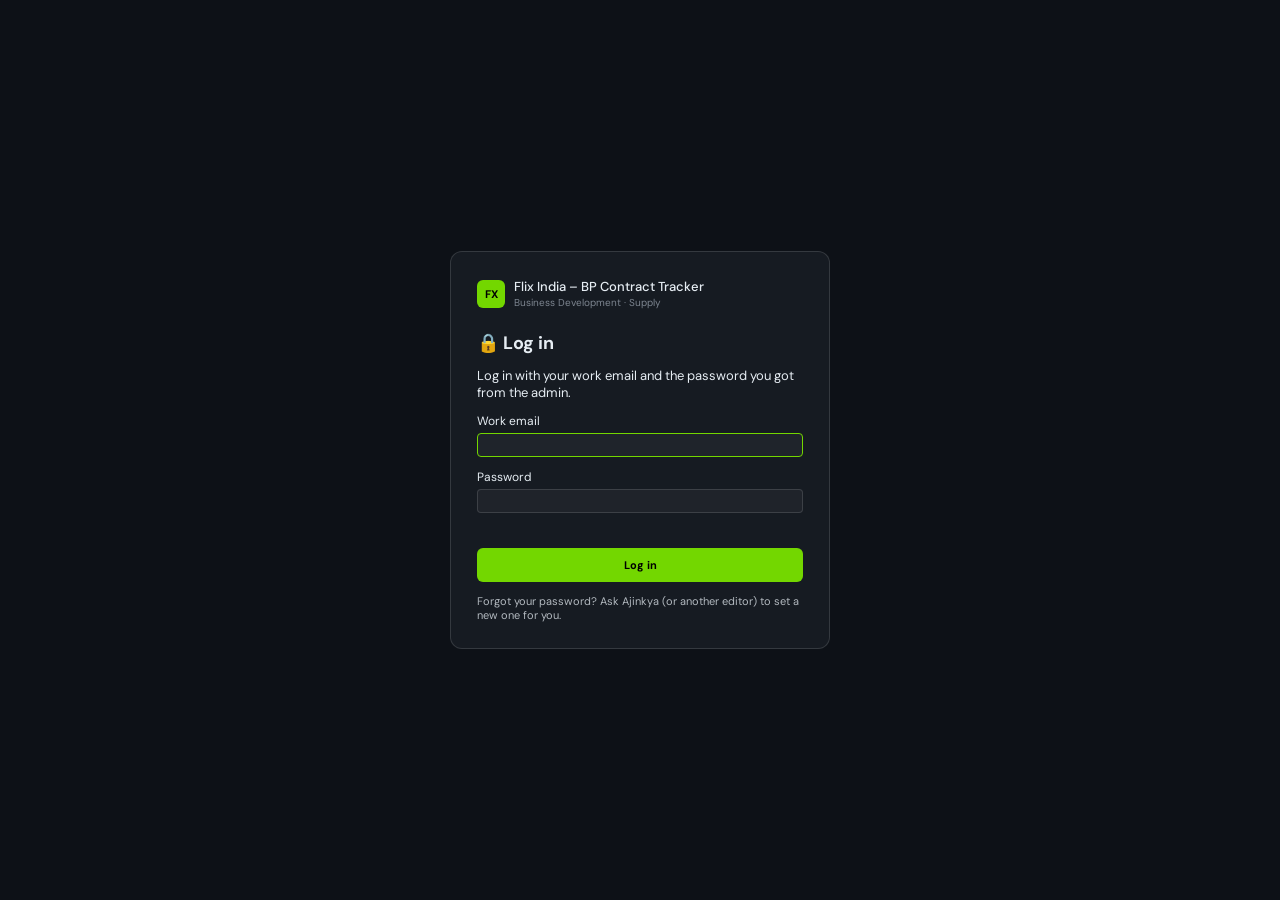
==== bp-tracker-for-github/index.html @ a07c4183 "Add files via upload" ====
<!doctype html>
<html lang="en">
<head>
<meta charset="utf-8">
<meta name="viewport" content="width=device-width, initial-scale=1">
<title>Flix India – BP Contract Tracker</title>
<link rel="preconnect" href="https://fonts.googleapis.com">
<link href="https://fonts.googleapis.com/css2?family=DM+Sans:wght@300;400;500;600;700&family=DM+Mono:wght@300;400;500&display=swap" rel="stylesheet">
<link rel="stylesheet" href="styles.css?v=20261101f">
</head>
<body>

<header class="tb">
  <div class="logo">
    <div class="lm">FX</div>
    <div><div class="lt">Flix India – BP Contract Tracker</div><div class="ls">Business Development · Supply</div></div>
  </div>
  <div class="tbr">
    <div class="seg" role="group" aria-label="Region filter">
      <button data-scope="">N/W + South</button><button data-scope="N/W">N/W</button><button data-scope="South">South</button>
    </div>
    <span class="ls" id="last-upd"></span>
    <span class="bdg bdg-g" id="live-badge"><span class="dot"></span>Live</span>
    <span class="bdg bdg-b" id="who"></span>
    <button type="button" class="add-btn" id="btn-signin-hdr" hidden>🔑 Editor sign-in</button>
  </div>
</header>
<div id="preview-banner" class="banner" hidden>Preview: this is your sheet's data, but changes aren't saved and reset when you refresh. Once the tracker is live, every change is saved and shared with the team.</div>

<nav class="tab-nav" role="tablist">
  <button class="tn active" data-tab="dash" role="tab">📊 Dashboard</button>
  <button class="tn" data-tab="edit" role="tab">📝 Contracts</button>
  <button class="tn" data-tab="lines" role="tab">🚌 Lines &amp; MinG <span class="cnt" id="ming-count" hidden>0</span></button>
  <button class="tn" data-tab="attn" role="tab">⚠️ Needs attention <span class="cnt" id="attn-count">0</span></button>
</nav>

<!-- DASHBOARD (leadership view) -->
<div id="tab-dash" class="tab-pane active">
<main class="mn">
  <div class="kr" id="kpis"></div>

  <div class="card">
    <div class="ct"><span id="reg-title">North/West vs South</span><span style="display:flex;gap:8px;align-items:center"><small>Click a number to see those BPs</small><button class="gh-btn" id="btn-export-region">⬇ Excel</button></span></div>
    <div class="tw"><table class="dt" id="reg-tbl"></table></div>
    <p class="sn" id="reg-note" hidden></p>
  </div>

  <div class="card">
    <div class="ct"><span>⚠️ Weekly discrepancies <small id="disc-period"></small></span><span style="display:flex;gap:8px;align-items:center"><small>Contract MinG vs what Finance paid in the Revenue Share Report</small><button class="gh-btn" id="btn-disc-all">See all lines</button></span></div>
    <div class="tw"><table class="dt" id="disc-tbl"></table></div>
  </div>
</main>
</div>

<!-- CONTRACTS (fast editing) -->
<div id="tab-edit" class="tab-pane">
<main class="mn">
  <div class="card">
    <div class="fbar">
      <div class="fs" id="stage-filters"></div>
      <div class="fs">
        <input class="srch" id="q" type="search" placeholder="Search BP, line code or comment…" aria-label="Search">
        <button type="button" class="gh-btn" id="btn-clear-cf" hidden>✕ Clear column filters</button>
        <select class="sel" id="f-region" aria-label="Region"><option value="">All regions</option></select>
        <button class="gh-btn" data-export>⬇ Excel</button>
        <button type="button" class="gh-btn cols-btn" id="btn-cols" aria-haspopup="true">▦ Columns</button>
        <button class="add-btn" id="btn-new" data-edit>＋ Add contract</button>
      </div>
    </div>
    <div class="tw" style="max-height: calc(100vh - 230px)">
      <table class="dt" id="edit-tbl">
        <thead><tr>
          <th data-sort="bpName">BP name</th>
          <th>Region</th>
          <th data-sort="stage">Contract stage</th>
          <th class="c">Contract<br>docs</th>
          <th class="c">RCM<br>clause</th>
          <th class="c">Docs<br>received</th>
          <th class="c">Account<br>on SF</th>
          <th>Bank details</th>
          <th class="c">Onboarding<br>form</th>
          <th>Docs pending</th>
          <th>Line codes</th>
          <th class="num" data-sort="rtAmt">RT amount<br>(all lines)</th>
          <th class="num" data-sort="annualMileage">Annual mileage (km)<br><small>Vehicles Annex</small></th>
          <th class="num" data-sort="weekKm">Weekly KMs<br><small>Revenue report</small></th>
          <th>Comments</th>
        </tr></thead>
        <tbody id="rows"></tbody>
      </table>
    </div>
    <div class="sn"><span>Changes save as soon as you pick a value. Click a BP name to edit its lines, see the history or log a rejection.</span><span id="row-count"></span></div>
  </div>
</main>
</div>

<!-- LINES & MinG -->
<div id="tab-lines" class="tab-pane">
<main class="mn">
  <div class="card">
    <div class="ct"><span>Lines &amp; MinG</span><span class="fs">
      <input class="srch" id="lq" type="search" placeholder="Search BP or line code…" aria-label="Search lines">
      <button class="fb red" id="l-bad">⚠ Only discrepancies</button>
      <button class="gh-btn" id="btn-export-lines">⬇ Excel</button></span></div>
    <p class="log-summary" id="ming-summary"></p>
    <div class="tw" style="max-height: calc(100vh - 250px)"><table class="dt lines-view">
      <thead><tr><th>BP</th><th class="num">Annual mileage (km)</th><th>Line code</th><th>Route</th><th>Effective from</th><th class="num">RT kms</th><th class="num">MinG (₹/km)</th><th class="num">RT amount (₹)</th><th class="num">Revenue report MinG</th><th class="c">Check</th></tr></thead>
      <tbody id="lines-rows"></tbody></table></div>
    <p class="sn"><span>Line codes, RT kms, MinG and RT amount come from the signed Lines Annex; annual mileage from the Vehicles Annex. “Revenue report MinG” is the rate paid in Finance's weekly Revenue Share Report.</span></p>
  </div>
</main>
</div>

<!-- NEEDS ATTENTION -->
<div id="tab-attn" class="tab-pane">
<main class="mn">
  <div class="g21">
    <div class="card">
      <div class="ct"><span>Needs attention</span><small>Most urgent first. Click to open the BP</small></div>
      <ul class="att" id="attention"></ul>
    </div>
    <div class="card">
      <div class="ct"><span>Rejected, waiting on a revised contract</span></div>
      <div id="rej-waiting"></div>
    </div>
  </div>
</main>
</div>

<div class="fn">Flix India Business Development · BP Contract Tracker · Internal use only</div>

<!-- BP DETAIL DRAWER -->
<div id="drawer" class="drawer" hidden>
  <div class="scrim" data-close></div>
  <article class="drawer-body" role="dialog" aria-modal="true" aria-labelledby="d-title" id="d-body"></article>
</div>

<!-- ADD CONTRACT -->
<dialog id="dlg-new" class="dlg">
  <form id="form-new">
    <h2>Add contract</h2>
    <p class="hint">Type the details from Salesforce, or attach the contract PDF below to fill them in. For each line, fill in any two of RT kms, MinG and RT amount and the third is worked out (RT amount = MinG × RT kms).</p>
    <div id="pdf-banner" hidden></div>
    <div class="fgrid">
      <label><span class="lbl">BP name<span class="tag" data-tag="bpName" hidden>from PDF</span></span><input class="ipt" name="bpName" autocomplete="off" placeholder="e.g. Sharma Travels"></label>
      <label><span class="lbl">Region<span class="tag" data-tag="region" hidden>from PDF</span></span><select class="sel" name="region"></select></label>
      <label>Owner<input class="ipt" name="owner" placeholder="Who is handling this BP"></label>
      <label><span class="lbl">Contract stage<span class="tag" data-tag="stage" hidden>from PDF</span></span><select class="sel" name="stage"></select><span class="was" data-was="stage" hidden></span></label>
      <label><span class="lbl">Annual mileage (km) – Vehicles Annex<span class="tag" data-tag="annualMileage" hidden>from PDF</span></span><input class="ipt" name="annualMileage" inputmode="numeric" placeholder="e.g. 311563"><span class="was" data-was="annualMileage" hidden></span></label>
    </div>
    <div id="bp-similar" class="similar" hidden></div>
    <label class="chk"><input type="checkbox" id="new-existing" name="existingBp"> <b>Existing BP?</b> <span>Tick if this BP already works with Flix and is moving to a new route: only the Lines Annex and Vehicles Annex need signing. Leave empty for a new BP (all 6 documents).</span></label>
    <details class="paste">
      <summary>Paste several lines at once</summary>
      <p class="hint">One line per row: line code, RT kms, MinG, RT amount. Leave one empty and it's worked out. Copying cells straight from Excel or Salesforce works.</p>
      <textarea class="ipt" id="paste-lines" placeholder="IN0121C	1297	55.13&#10;IN0423A	1640.7		83000"></textarea>
      <button type="button" class="gh-btn" id="btn-paste">Add these lines</button>
    </details>
    <div id="new-lines"></div>
    <div><button type="button" class="add-btn" id="btn-add-line">＋ Add line</button></div>
    <div class="attach" id="pdf-attach">
      <input type="file" id="pdf-file" accept="application/pdf,.pdf" multiple hidden>
      <span class="pdfic" id="pdf-ic">PDF</span>
      <div class="t" id="pdf-attach-text"><b>Attach contract PDF (optional)</b>Attach the Lines Annex / Vehicles Annex or the DocuSign PDF and the form fills in by itself. Leave it empty to enter everything by hand. The PDF is read on your computer and not uploaded anywhere.</div>
      <button type="button" class="gh-btn" id="pdf-remove" hidden>Remove</button>
      <button type="button" class="gh-btn" id="pdf-pick">Choose PDF</button>
    </div>
    <div class="card docs-card" id="new-docs"></div>
    <label>Comments<textarea class="ipt" name="comments" rows="2"></textarea></label>
    <p class="err" id="new-error" role="alert"></p>
    <div class="dlg-foot">
      <button type="button" class="gh-btn" data-cancel>Cancel</button>
      <button type="submit" class="svb" id="btn-new-submit">Add contract</button>
    </div>
  </form>
</dialog>


<!-- EDITOR SIGN-IN (GitHub) -->
<dialog id="dlg-signin" class="dlg dlg-s">
  <form id="form-signin">
    <h2>🔑 Editor sign-in</h2>
    <p class="hint">Editors can add and change BPs for the whole team. You need a GitHub account that <b id="signin-owner"></b> has added to the project <b id="signin-repo"></b>, and a GitHub token. You only do this once on each computer.</p>
    <label>Your name (shown in the history)<input class="ipt" name="edName" placeholder="e.g. Syed – South" autocomplete="name"></label>
    <label>GitHub token<input class="ipt" name="edToken" type="password" placeholder="ghp_…" autocomplete="off" required></label>
    <details class="paste">
      <summary>How do I get a token?</summary>
      <ol class="steps">
        <li>Sign in to github.com. Accept the invite to the project if you haven't yet (check your email).</li>
        <li>Click your photo (top right) → <b>Settings</b> → <b>Developer settings</b> (bottom of the left menu) → <b>Personal access tokens</b> → <b>Tokens (classic)</b>.</li>
        <li>Click <b>Generate new token</b> → <b>Generate new token (classic)</b>.</li>
        <li>Note: “BP tracker”. Expiration: 90 days. Tick only <b>public_repo</b>.</li>
        <li>Click <b>Generate token</b>, copy it (starts with ghp_) and paste it above.</li>
      </ol>
      <p class="hint">The token stays on this computer only. When it expires, make a new one and sign in again.</p>
    </details>
    <p class="err" id="signin-error" role="alert"></p>
    <div class="dlg-foot">
      <button type="button" class="gh-btn" data-cancel>Cancel</button>
      <button type="submit" class="svb">Sign in</button>
    </div>
  </form>
</dialog>

<!-- LOGIN SCREEN (shown when the data is protected) -->
<div id="gate" class="gate" hidden>
  <form id="form-gate" class="gate-box" autocomplete="on">
    <div class="logo"><div class="lm">FX</div><div><div class="lt">Flix India – BP Contract Tracker</div><div class="ls">Business Development · Supply</div></div></div>
    <h2>🔒 Log in</h2>
    <p class="hint">Use the login ID and password you got from the BD team.</p>
    <label>Login ID<input class="ipt" name="loginId" autocomplete="username" required></label>
    <label>Password<input class="ipt" name="password" type="password" autocomplete="current-password" required></label>
    <p class="err" id="gate-error" role="alert"></p>
    <button type="submit" class="svb">Log in</button>
    <p class="hint small">Forgot your password? Ask Ajinkya (or another editor) to set a new one for you.</p>
  </form>
</div>

<!-- TURN ON LOGIN PROTECTION (editors) -->
<dialog id="dlg-protect" class="dlg dlg-s">
  <form id="form-protect">
    <div id="protect-step1">
      <h2>🔒 Turn on login protection</h2>
      <p class="hint">After this, the tracker's data is stored locked. Anyone opening the link must log in with a login ID and password. Create the first login now (yours). You can add one for each team member afterwards under <b>Manage logins</b>.</p>
      <label>Login ID<input class="ipt" name="loginId" placeholder="e.g. ajinkya" autocomplete="off" required></label>
      <label>Password (at least 8 characters)<input class="ipt" name="password" type="password" autocomplete="new-password" required></label>
      <label>Password again<input class="ipt" name="password2" type="password" autocomplete="new-password" required></label>
      <p class="err" id="protect-error" role="alert"></p>
      <div class="dlg-foot">
        <button type="button" class="gh-btn" data-cancel>Cancel</button>
        <button type="submit" class="svb">Turn on login protection</button>
      </div>
    </div>
    <div id="protect-step2" hidden>
      <h2>✅ Login protection is on</h2>
      <p class="hint">The data is now locked. Next, download the locked data file. You will need it to move the tracker to a fresh GitHub project, so the older unlocked copies disappear too (see the steps Claude gave you).</p>
      <div class="dlg-foot">
        <button type="button" class="svb" id="btn-backup">⬇ Download data.json</button>
        <button type="button" class="gh-btn" data-cancel>Close</button>
      </div>
    </div>
  </form>
</dialog>

<!-- MANAGE LOGINS (editors) -->
<dialog id="dlg-logins" class="dlg dlg-s">
  <form id="form-logins">
    <h2>👥 Manage logins</h2>
    <p class="hint">Everyone who should see the tracker needs a login. To change someone's password, type their login ID with the new password.</p>
    <ul class="logins" id="logins-list"></ul>
    <div class="fgrid">
      <label>Login ID<input class="ipt" name="loginId" placeholder="e.g. syed.south" autocomplete="off" required></label>
      <label>Password (at least 8 characters)<input class="ipt" name="password" type="text" autocomplete="off" required></label>
    </div>
    <p class="err" id="logins-error" role="alert"></p>
    <div class="dlg-foot">
      <button type="button" class="gh-btn" data-cancel>Close</button>
      <button type="submit" class="svb">Add / set password</button>
    </div>
  </form>
</dialog>

<!-- TEAM (Supabase, admin only) -->
<dialog id="dlg-team" class="dlg dlg-s">
  <div>
    <h2>👥 Team</h2>
    <p class="hint">Everyone who can log in. <b>View only</b> sees everything, <b>Editor</b> can add and change BPs, <b>Admin</b> also manages this list. To add someone: Supabase → Authentication → Users → Add user (their work email + a password), then pick their role here.</p>
    <ul class="logins team" id="team-list"></ul>
    <p class="err" id="team-error" role="alert"></p>
    <div class="dlg-foot"><button type="button" class="gh-btn" data-cancel>Close</button></div>
  </div>
</dialog>

<!-- CHANGE PASSWORD (Supabase) -->
<dialog id="dlg-chpw" class="dlg dlg-s">
  <form id="form-chpw">
    <h2>Change password</h2>
    <label>New password (at least 8 characters)<input class="ipt" name="pw1" type="password" autocomplete="new-password" required></label>
    <label>New password again<input class="ipt" name="pw2" type="password" autocomplete="new-password" required></label>
    <p class="err" id="chpw-error" role="alert"></p>
    <div class="dlg-foot"><button type="button" class="gh-btn" data-cancel>Cancel</button><button type="submit" class="svb">Change password</button></div>
  </form>
</dialog>

<!-- REJECT -->
<dialog id="dlg-reject" class="dlg dlg-s">
  <form id="form-reject">
    <h2>Mark as rejected</h2>
    <p class="hint" id="reject-sub"></p>
    <label>Reason<select class="sel" name="category" required></select></label>
    <label>What needs to change?<textarea class="ipt" name="reason" rows="3" placeholder="For example: BP wants MinG above 56 on IN0121C"></textarea></label>
    <p class="err" id="reject-error" role="alert"></p>
    <div class="dlg-foot">
      <button type="button" class="gh-btn" data-cancel>Cancel</button>
      <button type="submit" class="rd-btn">Mark as rejected</button>
    </div>
  </form>
</dialog>

<!-- COLUMN PICKER (Contracts table) -->
<div id="cols-pop" class="cols-pop" hidden role="dialog" aria-label="Choose columns">
  <div class="seg2" id="cols-presets"></div>
  <div id="cols-list"></div>
  <div class="cols-foot"><button type="button" class="link-btn" id="cols-reset">Reset</button><span>Saved on this computer</span></div>
</div>

<div id="toast" class="toast" role="status" aria-live="polite"></div>

<script src="config.js?v=20261101f"></script>
<script src="vendor/pdf.min.js"></script>
<script src="core.js?v=20261101f"></script>
<script src="pdfparse.js?v=20261101f"></script>
<script src="secure.js?v=20261101f"></script>
<script src="ghstore.js?v=20261101f"></script>
<script src="sbstore.js?v=20261101f"></script>
<script src="app.js?v=20261101f"></script>
</body>
</html>
---- bp-tracker-for-github/styles.css ----
/* Look and feel matches the Flix India KM Dashboard (dark theme, Flix green, DM Sans / DM Mono). */
:root {
  --g: #73d700; --gd: rgba(115, 215, 0, .12); --gb: rgba(115, 215, 0, .25);
  --nv: #0d1117; --cd: #161b22; --hd: #111827;
  --br: rgba(255, 255, 255, .07); --br2: rgba(255, 255, 255, .13);
  --tx: #e6edf3; --mt: #7d8590; --mt2: #4a5260;
  --bl: #388bfd; --bld: rgba(56, 139, 253, .15);
  --am: #f0b429; --amd: rgba(240, 180, 41, .13);
  --rd: #f85149; --rdd: rgba(248, 81, 73, .13);
  --pu: #a371f7; --pud: rgba(163, 113, 247, .14);
  --r: 10px; --rs: 6px;
  --mono: 'DM Mono', ui-monospace, Consolas, monospace;
}
* { box-sizing: border-box; margin: 0; padding: 0; }
html, body { background: var(--nv); color: var(--tx); font-family: 'DM Sans', 'Segoe UI', system-ui, sans-serif; font-size: 13px; min-height: 100vh; }
button, input, select, textarea { font: inherit; color: inherit; }
:focus-visible { outline: 2px solid var(--g); outline-offset: 2px; }
[hidden] { display: none !important; }
.num { text-align: right; font-variant-numeric: tabular-nums; }
.mono { font-family: var(--mono); }
.muted { color: var(--mt); }

/* Top bar */
.tb { position: sticky; top: 0; z-index: 200; background: rgba(13, 17, 23, .96); backdrop-filter: blur(12px); border-bottom: 1px solid var(--br); display: flex; align-items: center; justify-content: space-between; padding: 0 20px; height: 52px; gap: 12px; }
.logo { display: flex; align-items: center; gap: 9px; }
.lm { width: 28px; height: 28px; background: var(--g); border-radius: 6px; display: flex; align-items: center; justify-content: center; font-weight: 700; font-size: 11px; color: #000; }
.lt { font-size: 13px; font-weight: 500; }
.ls { font-size: 10px; color: var(--mt); margin-top: 1px; }
.tbr { display: flex; align-items: center; gap: 10px; flex-wrap: wrap; justify-content: flex-end; }
.bdg { display: inline-flex; align-items: center; gap: 4px; font-size: 10px; font-weight: 500; padding: 3px 9px; border-radius: 999px; white-space: nowrap; }
.bdg-g { background: var(--gd); color: var(--g); border: 1px solid var(--gb); }
.bdg-b { background: var(--bld); color: var(--bl); border: 1px solid rgba(56, 139, 253, .25); }
.bdg-a { background: var(--amd); color: var(--am); border: 1px solid rgba(240, 180, 41, .3); }
.dot { width: 5px; height: 5px; border-radius: 50%; background: currentColor; }

/* Tabs */
.tab-nav { display: flex; align-items: center; gap: 2px; padding: 0 20px; background: var(--cd); border-bottom: 1px solid var(--br); height: 42px; overflow-x: auto; }
.tn { font-size: 12px; font-weight: 500; padding: 6px 14px; border-radius: var(--rs); border: 1px solid transparent; background: transparent; color: var(--mt); cursor: pointer; white-space: nowrap; }
.tn:hover { color: var(--tx); background: rgba(255, 255, 255, .05); }
.tn.active { color: var(--g); background: var(--gd); border-color: rgba(115, 215, 0, .2); }
.tn .cnt { font-family: var(--mono); font-size: 10px; margin-left: 4px; padding: 0 6px; border-radius: 999px; background: var(--rdd); color: var(--rd); }
.tab-pane { display: none; }
.tab-pane.active { display: block; }

.mn { padding: 16px 20px; display: flex; flex-direction: column; gap: 14px; }

/* KPI cards */
.kr { display: grid; grid-template-columns: repeat(auto-fit, minmax(190px, 1fr)); gap: 9px; }
.kpi { background: var(--cd); border: 1px solid var(--br); border-radius: var(--r); padding: 13px 15px; position: relative; overflow: hidden; }
.kpi::before { content: ''; position: absolute; top: 0; left: 0; right: 0; height: 2px; background: var(--ac, var(--g)); }
.kl { font-size: 9px; font-weight: 500; letter-spacing: .6px; text-transform: uppercase; color: var(--mt); margin-bottom: 6px; }
.kv { font-size: 22px; font-weight: 300; letter-spacing: -1px; font-family: var(--mono); line-height: 1; }
.kv span { font-size: 11px; font-weight: 500; margin-left: 3px; letter-spacing: 0; color: var(--mt); }
.ks { font-size: 10px; color: var(--mt); margin-top: 6px; }

.g21 { display: grid; grid-template-columns: 1.5fr 1fr; gap: 12px; }
.g11 { display: grid; grid-template-columns: 1fr 1fr; gap: 12px; }
.card { background: var(--cd); border: 1px solid var(--br); border-radius: var(--r); padding: 16px 18px; min-width: 0; }
.ct { font-size: 11px; font-weight: 500; color: var(--mt); text-transform: uppercase; letter-spacing: .5px; margin-bottom: 12px; display: flex; align-items: center; justify-content: space-between; gap: 8px; flex-wrap: wrap; }
.ct small { text-transform: none; letter-spacing: 0; font-size: 10px; color: var(--mt2); }

/* Stage route (pipeline) */
.route { display: grid; grid-template-columns: repeat(5, minmax(120px, 1fr)) minmax(120px, .9fr); overflow-x: auto; }
.stop { position: relative; display: flex; flex-direction: column; justify-content: flex-start; align-items: stretch; background: none; border: 0; text-align: left; cursor: pointer; padding: 4px 10px 6px 0; color: var(--tx); border-radius: var(--rs); }
.stop-count { display: block; font-family: var(--mono); font-size: 28px; font-weight: 300; letter-spacing: -1px; line-height: 1; }
.stop-track { display: block; position: relative; height: 18px; margin: 10px 0 8px; }
.stop-track::before { content: ''; position: absolute; left: 0; right: 0; top: 7px; height: 4px; background: var(--g); border-radius: 2px; }
.stop:nth-child(5) .stop-track::before { right: auto; width: 10px; }
.stop-dot { position: absolute; left: 0; top: 1px; width: 16px; height: 16px; border-radius: 50%; background: var(--nv); border: 3px solid var(--g); }
.stop-name { display: block; font-size: 11px; font-weight: 500; }
.stop-bps { display: block; margin-top: 4px; font-size: 10px; color: var(--mt); line-height: 1.6; }
.stop:hover .stop-name { color: var(--g); }
.stop.is-empty .stop-count { color: var(--mt2); }
.stop.signed .stop-dot { background: var(--g); }
.stop.rejected .stop-track::before { background: repeating-linear-gradient(90deg, var(--rd) 0 6px, transparent 6px 11px); left: -30px; right: 40%; }
.stop.rejected .stop-dot { border-color: var(--rd); left: 60%; }
.stop.rejected .stop-count, .stop.rejected .stop-name, .stop.rejected .stop-bps { padding-left: 60%; color: var(--rd); white-space: nowrap; }
.stop.rejected .stop-bps { color: var(--mt); }

/* Tables (dark header like the leadership table) */
.tw { overflow: auto; border-radius: var(--rs); }
.dt { width: 100%; border-collapse: collapse; font-size: 11px; }
.dt th { background: var(--hd); color: var(--tx); font-weight: 500; padding: 7px 8px; text-align: left; font-size: 9px; border: 1px solid #2a3140; white-space: nowrap; letter-spacing: .3px; text-transform: uppercase; position: sticky; top: 0; z-index: 1; }
.dt th.num { text-align: right; }
.dt th.c, .dt td.c { text-align: center; }
.dt td { padding: 6px 8px; border: 1px solid var(--br); white-space: nowrap; vertical-align: middle; font-variant-numeric: tabular-nums; }
.dt tbody tr:hover td { background: rgba(255, 255, 255, .02); }
.dt td.wrap { white-space: normal; min-width: 180px; color: var(--mt); }
.dt tfoot td { font-weight: 600; background: rgba(255, 255, 255, .04); border-top: 2px solid var(--br2); }

.bp-link { background: none; border: 0; color: var(--tx); font-weight: 600; cursor: pointer; text-align: left; padding: 0; font-size: 11.5px; }
.bp-link:hover { color: var(--g); text-decoration: underline; }
.sub { display: block; font-size: 9.5px; color: var(--mt); font-weight: 400; margin-top: 1px; }

/* Status pills */
.sp { font-size: 9.5px; font-weight: 500; padding: 2px 8px; border-radius: 999px; display: inline-block; white-space: nowrap; border: 1px solid transparent; }
.sp-s { background: var(--gd); color: var(--g); border-color: rgba(115, 215, 0, .2); }
.sp-p { background: var(--amd); color: var(--am); border-color: rgba(240, 180, 41, .2); }
.sp-b { background: var(--bld); color: var(--bl); border-color: rgba(56, 139, 253, .2); }
.sp-r { background: var(--rdd); color: var(--rd); border-color: rgba(248, 81, 73, .25); }
.sp-u { background: var(--pud); color: var(--pu); border-color: rgba(163, 113, 247, .2); }

/* Inline inputs (editor) */
.ipt, .sel { background: rgba(255, 255, 255, .04); border: 1px solid var(--br2); border-radius: 4px; color: var(--tx); font-size: 11px; padding: 4px 6px; outline: none; }
.ipt { font-family: var(--mono); width: 100%; }
.ipt:hover, .ipt:focus, .sel:hover, .sel:focus { border-color: var(--g); }
.sel { cursor: pointer; padding-right: 4px; }
.sel option { background: var(--cd); color: var(--tx); }
.sel.st-signed { color: var(--g); }
.sel.st-wait { color: var(--am); }
.sel.st-start { color: var(--bl); }
.ipt.auto { color: var(--g); border-style: dashed; }
.ipt-note { font-family: 'DM Sans', sans-serif; min-width: 200px; }

.yn { font-size: 10px; font-weight: 600; min-width: 38px; padding: 3px 8px; border-radius: 999px; cursor: pointer; border: 1px solid var(--br2); background: transparent; color: var(--mt); }
.yn.on { background: var(--gd); color: var(--g); border-color: var(--gb); }
.yn.off { background: var(--rdd); color: var(--rd); border-color: rgba(248, 81, 73, .25); }
.yn:disabled { cursor: default; }

.days-hot { color: var(--rd); font-weight: 600; }

/* Buttons */
.svb { background: var(--g); color: #000; font-size: 11px; font-weight: 700; padding: 6px 14px; border-radius: var(--rs); border: none; cursor: pointer; }
.svb:hover { opacity: .85; }
.svb:disabled { opacity: .35; cursor: default; }
.add-btn { background: var(--gd); color: var(--g); border: 1px solid var(--gb); font-size: 11px; font-weight: 500; padding: 5px 13px; border-radius: var(--rs); cursor: pointer; white-space: nowrap; }
.add-btn:hover { background: rgba(115, 215, 0, .2); }
.gh-btn { font-size: 10.5px; padding: 5px 11px; border-radius: var(--rs); border: 1px solid var(--br2); background: rgba(255, 255, 255, .05); color: var(--mt); cursor: pointer; white-space: nowrap; }
.gh-btn:hover { color: var(--tx); border-color: var(--tx); }
.rd-btn { font-size: 10.5px; padding: 5px 11px; border-radius: var(--rs); border: 1px solid rgba(248, 81, 73, .4); background: transparent; color: var(--rd); cursor: pointer; }
.rd-btn:hover { background: rgba(248, 81, 73, .08); }
.rs-btn { font-size: 10px; font-weight: 600; padding: 3px 9px; border-radius: 999px; border: 1px solid var(--gb); background: var(--gd); color: var(--g); cursor: pointer; margin-left: 6px; }
.del-btn { background: transparent; border: none; color: var(--mt2); cursor: pointer; font-size: 14px; padding: 2px 6px; border-radius: 3px; }
.del-btn:hover { color: var(--rd); }

/* Filter bar */
.fbar { display: flex; align-items: center; justify-content: space-between; gap: 10px; flex-wrap: wrap; margin-bottom: 12px; }
.fs { display: flex; gap: 5px; flex-wrap: wrap; align-items: center; }
.fb { font-size: 10px; padding: 3px 10px; border-radius: 999px; border: 1px solid var(--br2); background: transparent; color: var(--mt); cursor: pointer; white-space: nowrap; }
.fb:hover, .fb.active { border-color: var(--g); color: var(--g); background: var(--gd); }
.fb.red.active, .fb.red:hover { border-color: var(--rd); color: var(--rd); background: var(--rdd); }
.fb b { font-family: var(--mono); font-weight: 500; margin-left: 3px; }
.srch { background: rgba(255, 255, 255, .04); border: 1px solid var(--br2); border-radius: var(--rs); color: var(--tx); font-size: 11px; padding: 5px 10px; width: 220px; outline: none; }
.srch:focus { border-color: var(--g); }
.sn { font-size: 10px; color: var(--mt); margin-top: 10px; display: flex; justify-content: space-between; gap: 10px; flex-wrap: wrap; }

/* Bars */
.bbs { display: flex; flex-direction: column; gap: 9px; }
.brow { display: flex; flex-direction: column; gap: 4px; }
.brt { display: flex; justify-content: space-between; font-size: 10.5px; gap: 8px; }
.brt b { font-family: var(--mono); font-weight: 500; }
.trk { height: 5px; background: rgba(255, 255, 255, .05); border-radius: 3px; overflow: hidden; }
.fil { height: 100%; border-radius: 3px; background: var(--g); transition: width .6s ease; }
.empty { color: var(--mt); font-size: 11px; line-height: 1.6; padding: 6px 0; }

/* Attention list */
.att { list-style: none; display: flex; flex-direction: column; gap: 4px; max-height: 420px; overflow-y: auto; }
.att button { width: 100%; display: flex; justify-content: space-between; align-items: center; gap: 10px; text-align: left; padding: 8px 10px; border-radius: var(--rs); border: 1px solid var(--br); border-left: 3px solid var(--mt2); background: rgba(255, 255, 255, .015); cursor: pointer; color: var(--tx); }
.att button:hover { background: rgba(255, 255, 255, .04); }
.att .l3 { border-left-color: var(--rd); }
.att .l2 { border-left-color: var(--am); }
.att b { font-weight: 600; font-size: 11.5px; }
.att span { color: var(--mt); font-size: 10.5px; text-align: right; }

/* Drawer */
.drawer { position: fixed; inset: 0; z-index: 300; }
.scrim { position: absolute; inset: 0; background: rgba(0, 0, 0, .55); }
.drawer-body { position: absolute; top: 0; right: 0; bottom: 0; width: min(760px, 100%); background: var(--nv); border-left: 1px solid var(--br2); overflow-y: auto; padding: 18px 22px 30px; display: flex; flex-direction: column; gap: 12px; animation: slide .18s ease-out; }
@keyframes slide { from { transform: translateX(24px); opacity: .6; } }
.dh { display: flex; justify-content: space-between; align-items: flex-start; gap: 12px; }
.dh h2 { font-size: 18px; font-weight: 600; }
.dh .meta { display: flex; gap: 6px; flex-wrap: wrap; margin-top: 6px; }
.x-btn { background: none; border: 0; color: var(--mt); font-size: 22px; cursor: pointer; line-height: 1; padding: 0 4px; }
.x-btn:hover { color: var(--tx); }

.mini-route { display: flex; }
.mini-route button { flex: 1; background: none; border: 0; padding: 20px 6px 0 0; text-align: left; position: relative; cursor: pointer; font-size: 10px; color: var(--mt); }
.mini-route button::before { content: ''; position: absolute; top: 6px; left: 0; right: 0; height: 3px; background: var(--g); }
.mini-route button:last-child::before { right: auto; width: 10px; }
.mini-route button::after { content: ''; position: absolute; top: 0; left: 0; width: 15px; height: 15px; border-radius: 50%; background: var(--nv); border: 3px solid var(--g); box-sizing: border-box; }
.mini-route button.done::after { background: var(--g); }
.mini-route button.here { color: var(--g); font-weight: 600; }
.mini-route button.here::after { background: var(--g); box-shadow: 0 0 0 4px var(--gd); }
.mini-route button:disabled { cursor: default; }

.callout { border-radius: var(--r); padding: 12px 14px; }
.callout.red { background: rgba(248, 81, 73, .05); border: 1px solid rgba(248, 81, 73, .25); }
.callout.green { background: rgba(115, 215, 0, .05); border: 1px solid rgba(115, 215, 0, .25); }
.callout h3 { font-size: 11px; font-weight: 600; text-transform: uppercase; letter-spacing: .5px; margin-bottom: 6px; }
.callout.red h3 { color: var(--rd); }
.callout.green h3 { color: var(--g); }
.callout p { font-size: 11.5px; line-height: 1.6; }
.callout .row { display: flex; justify-content: space-between; align-items: center; gap: 10px; flex-wrap: wrap; }

.fgrid { display: grid; grid-template-columns: 1fr 1fr; gap: 10px 14px; }
.fgrid label, .dlg label { display: flex; flex-direction: column; gap: 4px; font-size: 9.5px; font-weight: 500; color: var(--mt); text-transform: uppercase; letter-spacing: .4px; }
.fgrid .ipt, .fgrid .sel, .dlg .ipt, .dlg .sel { font-size: 12px; padding: 7px 9px; text-transform: none; letter-spacing: 0; }
.full { grid-column: 1 / -1; }
textarea.ipt { font-family: 'DM Sans', sans-serif; resize: vertical; }

.lines td { padding: 4px 6px; }
.lines .ipt { min-width: 80px; }
.calc-tag { font-size: 9px; color: var(--g); margin-left: 4px; }

.hist { list-style: none; border-left: 2px solid var(--br2); margin-left: 4px; }
.hist li { padding: 2px 0 10px 14px; position: relative; font-size: 11px; line-height: 1.5; }
.hist li::before { content: ''; position: absolute; left: -5px; top: 6px; width: 8px; height: 8px; border-radius: 50%; background: var(--mt2); }
.hist time { display: block; color: var(--mt); font-size: 10px; font-family: var(--mono); }

.savebar { position: sticky; bottom: -30px; margin: 4px -22px -30px; padding: 12px 22px; background: rgba(22, 27, 34, .97); border-top: 1px solid var(--br2); display: flex; justify-content: flex-end; align-items: center; gap: 10px; }
.savebar span { margin-right: auto; font-size: 10.5px; color: var(--mt); }
.savebar span.dirty { color: var(--am); }

/* Dialogs */
.dlg { margin: auto; border: 1px solid var(--br2); border-radius: 12px; padding: 22px 24px; width: min(780px, 95vw); background: var(--cd); color: var(--tx); }
.dlg-s { width: min(440px, 95vw); }
.dlg::backdrop { background: rgba(0, 0, 0, .6); }
.dlg form { display: flex; flex-direction: column; gap: 12px; }
.dlg h2 { font-size: 15px; font-weight: 600; }
.dlg p.hint { font-size: 11px; color: var(--mt); line-height: 1.6; }
.dlg-foot { display: flex; justify-content: flex-end; gap: 8px; margin-top: 4px; }
.paste summary { cursor: pointer; color: var(--g); font-size: 11px; font-weight: 500; }
.paste textarea { width: 100%; margin: 8px 0; min-height: 70px; }
.err { color: var(--rd); font-size: 11px; font-weight: 500; min-height: 1em; }

.toast { position: fixed; left: 50%; bottom: 22px; transform: translateX(-50%) translateY(16px); background: var(--cd); color: var(--g); border: 1px solid var(--gb); padding: 8px 16px; border-radius: 999px; font-size: 11.5px; font-weight: 500; opacity: 0; pointer-events: none; transition: opacity .2s, transform .2s; z-index: 500; }
.toast.show { opacity: 1; transform: translateX(-50%); }
.toast.bad { color: var(--rd); border-color: rgba(248, 81, 73, .4); }

.banner { background: var(--amd); color: var(--am); border-bottom: 1px solid rgba(240, 180, 41, .25); padding: 7px 20px; font-size: 11px; }
.fn { font-size: 10px; color: var(--mt2); text-align: center; border-top: 1px solid var(--br); padding: 12px 20px; margin-top: 6px; }

::-webkit-scrollbar { width: 6px; height: 6px; }
::-webkit-scrollbar-thumb { background: var(--mt2); border-radius: 3px; }

@media (max-width: 1100px) { .kr { grid-template-columns: repeat(3, 1fr); } .g21, .g11 { grid-template-columns: 1fr; } }
@media (max-width: 640px) {
  .kr { grid-template-columns: 1fr 1fr; }
  .tb { height: auto; padding: 8px 14px; flex-wrap: wrap; }
  .mn { padding: 12px; }
  .fgrid { grid-template-columns: 1fr; }
  .srch { width: 100%; }
}
@media (prefers-reduced-motion: reduce) { .drawer-body { animation: none; } .fil, .toast { transition: none; } }
.dt th[data-sort] { cursor: pointer; user-select: none; }
.dt th[data-sort]:hover { color: var(--g); }
.dt th[data-dir]:not([data-dir=""])::after { content: " " attr(data-dir); }
/* Sticky table headers need separate borders to avoid a see-through gap */
.dt { border-collapse: separate; border-spacing: 0; }
.dt th, .dt td { border: 0; border-right: 1px solid var(--br); border-bottom: 1px solid var(--br); }
.dt th { border-color: #2a3140; border-top: 1px solid #2a3140; }
.dt th:first-child, .dt td:first-child { border-left: 1px solid var(--br); }
.dt th:first-child { border-left-color: #2a3140; }
.dt tfoot td { border-top: 2px solid var(--br2); }
/* North/West vs South */
.reg-cards { display: grid; grid-template-columns: repeat(auto-fit, minmax(240px, 1fr)); gap: 10px; }
.reg-card { background: rgba(255, 255, 255, .02); border: 1px solid var(--br); border-radius: var(--r); padding: 13px 15px; }
.reg-head { display: flex; justify-content: space-between; align-items: baseline; gap: 8px; margin-bottom: 8px; font-size: 10.5px; }
.reg-head .bp-link { font-size: 13px; }
.stack { display: flex; height: 8px; border-radius: 4px; overflow: hidden; background: rgba(255, 255, 255, .05); margin: 12px 0 8px; }
.stack i { display: block; height: 100%; }
.stack-leg { display: grid; grid-template-columns: 1fr 1fr; gap: 3px 10px; }
.stack-leg button { display: flex; align-items: center; gap: 6px; background: none; border: 0; color: var(--mt); font-size: 10.5px; cursor: pointer; padding: 2px 0; text-align: left; }
.stack-leg button:hover { color: var(--tx); }
.stack-leg span { width: 8px; height: 8px; border-radius: 2px; flex-shrink: 0; }
.stack-leg b { margin-left: auto; font-family: var(--mono); font-weight: 500; color: var(--tx); }
#reg-tbl td:first-child { color: var(--mt); font-weight: 500; }
#reg-tbl .main-row td { font-weight: 600; }
#reg-tbl .main-row td:first-child { color: var(--tx); }
#reg-tbl .sub1 td:first-child { padding-left: 22px; font-style: italic; color: var(--mt); }
#reg-tbl .sub2 td:first-child { padding-left: 38px; font-style: italic; color: var(--mt2); }
#reg-tbl .money-row td { border-top: 2px solid var(--br2); color: var(--g); }
#reg-tbl td:last-child { background: rgba(255, 255, 255, .04); font-weight: 600; }
.cell-link { background: none; border: 0; color: inherit; font: inherit; cursor: pointer; padding: 0; }
.cell-link:hover { color: var(--g); text-decoration: underline; }
.sel.st-none { color: var(--rd); border-color: rgba(248, 81, 73, .5); }
.kv .cell-link:hover { color: var(--g); text-decoration: none; }

.ro-grid > div { font-size: 11.5px; line-height: 1.5; }
.ro-grid .kl { display: block; margin-bottom: 2px; }
.ro-grid .mono { font-size: 10.5px; word-break: break-all; }

/* Team switch */
.seg { display: inline-flex; border: 1px solid var(--br2); border-radius: var(--rs); overflow: hidden; }
.seg button { background: transparent; border: 0; color: var(--mt); font-size: 11px; font-weight: 500; padding: 5px 11px; cursor: pointer; }
.seg button + button { border-left: 1px solid var(--br2); }
.seg button:hover { color: var(--tx); }
.seg button.active { background: var(--gd); color: var(--g); }
.log-summary { font-size: 12px; color: var(--mt); margin: -2px 0 12px; line-height: 1.6; }
.log-summary b { color: var(--tx); font-family: var(--mono); font-weight: 500; }

/* Line codes & MinG */
.codes { white-space: normal !important; min-width: 160px; }
.code-chip { display: inline-block; font-family: var(--mono); font-size: 10px; padding: 1px 6px; margin: 1px 3px 1px 0; border-radius: 4px; background: rgba(255,255,255,.05); border: 1px solid var(--br2); color: var(--tx); }
.code-chip.bad { color: var(--rd); border-color: rgba(248,81,73,.45); background: var(--rdd); }
.lines-view td { vertical-align: top; }
.lines-view .bp-cell { background: rgba(255,255,255,.015); }
.lines-view tr.bp-start td { border-top: 2px solid var(--br2); }
.lines-view tr.row-bad td:not(.bp-cell) { background: rgba(248,81,73,.06); }
.lines-view small { color: var(--rd); font-size: 9.5px; }

/* ---- Fill in from contract PDF ---- */
.pdf-drop{display:flex;gap:14px;align-items:center;border:1.5px dashed var(--g);border-radius:12px;padding:14px 16px;background:rgba(115,215,0,.06);cursor:pointer;margin:4px 0 10px;transition:background .15s}
.pdf-drop:hover,.pdf-drop.over{background:rgba(115,215,0,.14)}
.pdf-ic{font-size:26px;line-height:1}
.pdf-txt b{display:block;color:var(--g);font-size:14px;margin-bottom:3px}
.pdf-txt span{color:var(--mt);font-size:12.5px;line-height:1.45}
.link-btn{background:none;border:0;padding:0;color:var(--g);text-decoration:underline;cursor:pointer;font:inherit}
.pdf-result{margin:0 0 10px;font-size:13px}
.pdf-result ul{margin:6px 0 0;padding-left:18px}
.pdf-result li{margin:2px 0}
.pdf-ok,.pdf-warn,.pdf-dup{border-radius:10px;padding:10px 12px;margin-bottom:8px}
.pdf-ok{background:rgba(115,215,0,.08);border:1px solid rgba(115,215,0,.35)}
.pdf-warn{background:rgba(245,166,35,.08);border:1px solid rgba(245,166,35,.4);color:#f5c26b}
.pdf-dup{background:rgba(248,81,73,.08);border:1px solid rgba(248,81,73,.4);display:flex;flex-wrap:wrap;gap:8px;align-items:center}
.pdf-dup span{color:var(--mt)}
.callout.amber { background: rgba(245, 166, 35, .06); border: 1px solid rgba(245, 166, 35, .35); }
.callout.amber h3 { color: #f5c26b; }
.callout ul.pend { margin: 6px 0 0 18px; font-size: 12px; line-height: 1.6; }
.pdf-head { display: flex; flex-wrap: wrap; gap: 10px 14px; align-items: flex-end; margin-bottom: 8px; }
.pdf-head label { display: flex; flex-direction: column; gap: 4px; font-size: 11px; color: var(--mt); min-width: 160px; flex: 1; }
.pdf-head .sp { align-self: center; }
.pdf-bp { font-size: 15px; align-self: center; }
.pdf-sign { border-radius: 10px; padding: 10px 12px; margin-bottom: 8px; border: 1px solid var(--br2); }
.pdf-sign.ok { border-color: rgba(115,215,0,.4); color: var(--g); }
.pdf-ask { margin-top: 8px; display: flex; gap: 8px; align-items: center; flex-wrap: wrap; color: var(--tx, #e6edf3); font-weight: 400; }
.pdf-note { border-radius: 10px; padding: 8px 12px; margin-bottom: 8px; background: rgba(88,166,255,.07); border: 1px solid rgba(88,166,255,.3); }
.pdf-note p { margin: 2px 0; }
.manual { margin-top: 14px; }

/* ---- Add contract: attach PDF ---- */
.dlg .lbl { display: flex; align-items: center; gap: 6px; }
.dlg .tag { font-size: 9px; font-weight: 600; color: var(--g); background: rgba(115,215,0,.12); border: 1px solid rgba(115,215,0,.35); border-radius: 6px; padding: 1px 6px; text-transform: none; letter-spacing: 0; }
.dlg .tag[hidden], .dlg .was[hidden] { display: none; }
.dlg .was { color: #f5c26b; font-size: 10px; text-transform: none; letter-spacing: 0; }
.ipt.pdf, .sel.pdf { border-color: rgba(115,215,0,.55); background-color: rgba(115,215,0,.05); }
.attach { display: flex; align-items: center; gap: 12px; border: 1px dashed var(--br2); border-radius: 10px; padding: 10px 14px; transition: background .15s; }
.attach.over { background: rgba(115,215,0,.08); border-color: var(--g); }
.attach .t { flex: 1; font-size: 11.5px; color: var(--mt); line-height: 1.5; }
.attach .t b { color: var(--tx); font-size: 12.5px; display: block; }
.attach.done { border-color: rgba(115,215,0,.5); background: rgba(115,215,0,.05); }
.pdfic { font-size: 10px; font-weight: 700; color: var(--mt); border: 1.5px solid var(--br2); border-radius: 6px; padding: 8px 7px; white-space: nowrap; }
.attach.done .pdfic { color: var(--g); border-color: rgba(115,215,0,.6); }
#pdf-banner { display: flex; flex-direction: column; gap: 8px; }
#pdf-banner[hidden] { display: none; }
.bar { border-radius: 10px; padding: 10px 14px; font-size: 12px; line-height: 1.6; }
.bar.new { background: rgba(115,215,0,.07); border: 1px solid rgba(115,215,0,.35); }
.bar.upd { background: rgba(88,166,255,.07); border: 1px solid rgba(88,166,255,.35); }
.bar.warn { background: rgba(245,166,35,.07); border: 1px solid rgba(245,166,35,.4); color: #f5c26b; }
.bar ul { margin: 4px 0 0 18px; }
.bar b { font-size: 12.5px; }
.gh-btn.sm { padding: 3px 9px; font-size: 11px; margin-left: 4px; }
table.dt.lines .calc { font-size: 10px; color: var(--g); display: block; margin-top: 3px; text-align: right; }
table.dt.lines .calc.chg { color: #f5c26b; }
table.dt.lines tr.gone td { color: var(--mt); background: rgba(248,81,73,.05); }
table.dt.lines tr.gone s { text-decoration-color: #f85149; }
.gone-tag { font-size: 9px; }
.banner.ok { background: rgba(115,215,0,.08); color: #b7f07a; border-bottom-color: rgba(115,215,0,.25); }
ol.steps { margin: 6px 0 4px 18px; font-size: 11.5px; line-height: 1.7; color: var(--tx); }

/* ---- Contract documents checklist ---- */
.chk { display: flex !important; flex-direction: row !important; align-items: flex-start; gap: 8px; font-size: 12px !important; text-transform: none !important; letter-spacing: 0 !important; color: var(--tx) !important; line-height: 1.5; cursor: pointer; }
.chk input { margin-top: 3px; accent-color: #73d700; width: 15px; height: 15px; }
.chk span { color: var(--mt); }
.docs-card { padding: 10px 14px; }
ul.doclist { list-style: none; margin: 6px 0 0; padding: 0; display: grid; grid-template-columns: 1fr 1fr; gap: 4px 14px; }
ul.doclist li { display: flex; align-items: center; gap: 8px; font-size: 12px; padding: 4px 0; border-bottom: 1px solid var(--br2); }
ul.doclist li b { width: 16px; text-align: center; }
ul.doclist li .dl { flex: 1; }
ul.doclist li .dl i { color: var(--mt); font-size: 10.5px; font-style: normal; }
ul.doclist li > span:last-child { font-size: 11px; color: var(--mt); }
ul.doclist li.ok b { color: #73d700; } ul.doclist li.bad b, ul.doclist li.bad .dl { color: #f85149; } ul.doclist li.warn b { color: #f5c26b; }
ul.doclist li.nn { opacity: .55; } ul.doclist li.unk b { color: var(--mt); }
.sel.sm { padding: 3px 6px; font-size: 11px; width: auto; }
.dbadge { display: inline-block; min-width: 34px; text-align: center; font: 600 11px/1 'DM Mono', monospace; padding: 4px 7px; border-radius: 6px; border: 1px solid var(--br2); color: var(--mt); }
.dbadge.ok { color: #73d700; border-color: rgba(115,215,0,.5); background: rgba(115,215,0,.08); }
.dbadge.warn { color: #f5c26b; border-color: rgba(245,166,35,.5); background: rgba(245,166,35,.08); }
.dbadge.bad { color: #f85149; border-color: rgba(248,81,73,.5); background: rgba(248,81,73,.08); }
.chk b { white-space: nowrap; color: var(--tx); }
.sigline { display: inline-flex; gap: 14px; flex-wrap: wrap; }
.sigline .ok { color: #73d700; font-weight: 600; } .sigline .no { color: #f5c26b; font-weight: 600; }
ul.doclist li.warn b { color: #f5c26b; }
.rcm-row { display: flex !important; flex-direction: row !important; align-items: center; gap: 10px; margin-top: 10px; font-size: 12px !important; text-transform: none !important; letter-spacing: 0 !important; color: var(--tx) !important; }

/* ---- Column filters on the Contracts table: small ▾ button + pop-up list ---- */
.cfb { margin-left: 5px; padding: 0 4px; border: 1px solid transparent; border-radius: 4px; background: none; color: var(--mt); font-size: 10px; line-height: 14px; cursor: pointer; vertical-align: middle; }
.cfb:hover { color: var(--g); border-color: var(--br2); }
.cfb.on { color: var(--g); border-color: rgba(115,215,0,.5); background: rgba(115,215,0,.1); }
.cf-pop { position: absolute; z-index: 500; min-width: 170px; max-height: 320px; overflow: auto; background: var(--cd); border: 1px solid var(--br2); border-radius: 8px; box-shadow: 0 8px 24px rgba(0,0,0,.45); padding: 5px; display: flex; flex-direction: column; gap: 2px; }
.cf-pop[hidden] { display: none; }
.cf-opt { text-align: left; background: none; border: 0; color: var(--tx); font-size: 12px; padding: 6px 9px; border-radius: 5px; cursor: pointer; }
.cf-opt:hover { background: rgba(255,255,255,.06); }
.cf-opt.on { color: var(--g); font-weight: 600; }
.cf-text { font-size: 12px !important; padding: 6px 8px !important; margin: 3px 0; }

/* Login screen */
body.gated { overflow: hidden; }
.gate { position: fixed; inset: 0; z-index: 1000; background: var(--nv); display: flex; align-items: center; justify-content: center; padding: 20px; }
.gate[hidden] { display: none; }
.gate-box { width: min(380px, 95vw); background: var(--cd); border: 1px solid var(--br2); border-radius: 12px; padding: 26px; display: flex; flex-direction: column; gap: 12px; }
.gate-box .logo { margin-bottom: 6px; }
.gate-box h2 { margin: 4px 0 0; font-size: 18px; }
.gate-box label { display: flex; flex-direction: column; gap: 4px; font-size: 12px; }
.gate-box .svb { width: 100%; padding: 10px; }
.hint.small { font-size: 11px; opacity: .75; margin: 0; }
.logins { list-style: none; padding: 0; margin: 4px 0 12px; display: flex; flex-direction: column; gap: 6px; }
.logins li { display: flex; align-items: center; gap: 10px; padding: 7px 10px; border: 1px solid var(--br2); border-radius: 8px; font-size: 12px; }
.logins li span { flex: 1; opacity: .7; font-size: 11px; }

/* Similar BP name suggestion */
.similar { border: 1px solid rgba(240,180,41,.35); background: rgba(240,180,41,.07); border-radius: 10px; padding: 10px 12px; margin: 2px 0 6px; }
.similar[hidden] { display: none; }
.similar .t { font-size: 12px; color: #f6d77a; margin-bottom: 4px; }
.similar .match { display: flex; align-items: center; gap: 10px; padding: 7px 10px; border-radius: 8px; background: rgba(255,255,255,.03); margin-top: 6px; }
.similar .match b { font-weight: 600; }
.similar .match .m { color: var(--mt); font-size: 11px; flex: 1; }
.similar .foot { display: flex; justify-content: space-between; align-items: center; gap: 10px; margin-top: 8px; font-size: 11px; color: var(--mt); }
.similar.block { border-color: rgba(248,81,73,.45); background: rgba(248,81,73,.08); }
.similar.block .t { color: #ff9b95; }

/* Effective date in the lines editor */
.lines input.date { width: 136px; min-width: 0; color-scheme: dark; font-family: inherit; }
.sub.future, .future { color: var(--bl); }
.lines tr.past td { color: var(--mt); font-size: 11.5px; background: rgba(255,255,255,.015); }

/* Column picker */
.cols-btn.on { border-color: var(--g); color: var(--g); }
.cols-pop { position: absolute; z-index: 60; width: 300px; background: #1b2129; border: 1px solid var(--br2); border-radius: 14px; box-shadow: 0 18px 50px rgba(0,0,0,.55); padding: 12px; }
.cols-pop[hidden] { display: none; }
.seg2 { display: flex; background: var(--nv); border-radius: 9px; padding: 3px; gap: 2px; margin-bottom: 8px; }
.seg2 button { flex: 1; border: 0; background: transparent; color: var(--mt); padding: 6px 0; border-radius: 7px; font: inherit; font-size: 12px; cursor: pointer; }
.seg2 button.on { background: #2a323d; color: var(--tx); }
.cols-grp { font-size: 10px; letter-spacing: .06em; text-transform: uppercase; color: var(--mt); margin: 10px 2px 2px; }
.cols-row { display: flex; align-items: center; justify-content: space-between; padding: 6px 2px; font-size: 12.5px; cursor: pointer; user-select: none; }
.cols-row.lock { cursor: default; opacity: .6; }
.sw { width: 30px; height: 18px; border-radius: 10px; background: #3a424d; position: relative; flex: none; transition: background .15s; }
.sw::after { content: ""; position: absolute; width: 14px; height: 14px; border-radius: 50%; background: #fff; top: 2px; left: 2px; transition: left .15s; }
.sw.on { background: var(--g); }
.sw.on::after { left: 14px; }
.cols-foot { display: flex; justify-content: space-between; align-items: center; border-top: 1px solid var(--br); margin-top: 8px; padding-top: 8px; font-size: 11px; color: var(--mt); }
.team li { justify-content: space-between; }
.team li span { display: flex; flex-direction: column; flex: 1; opacity: 1; font-size: 12px; }
.team li span small { color: var(--mt); font-size: 11px; }
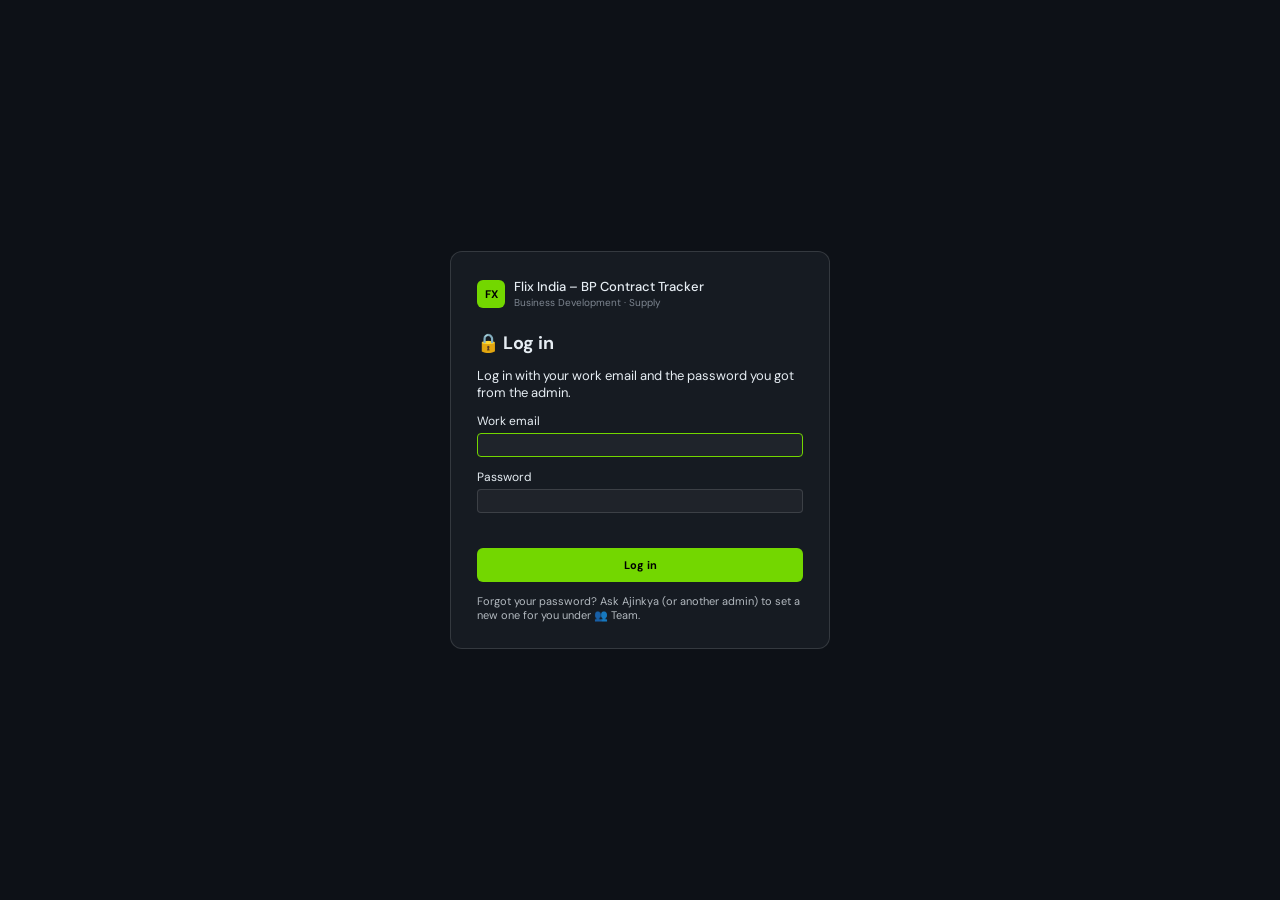
==== commit 15a51cd5: "Add files via upload" ====
--- a/bp-tracker-for-github/index.html
+++ b/bp-tracker-for-github/index.html
@@ -6,7 +6,7 @@
 <title>Flix India – BP Contract Tracker</title>
 <link rel="preconnect" href="https://fonts.googleapis.com">
 <link href="https://fonts.googleapis.com/css2?family=DM+Sans:wght@300;400;500;600;700&family=DM+Mono:wght@300;400;500&display=swap" rel="stylesheet">
-<link rel="stylesheet" href="styles.css?v=20261101f">
+<link rel="stylesheet" href="styles.css?v=20261110a">
 </head>
 <body>
 
@@ -32,6 +32,7 @@
   <button class="tn" data-tab="edit" role="tab">📝 Contracts</button>
   <button class="tn" data-tab="lines" role="tab">🚌 Lines &amp; MinG <span class="cnt" id="ming-count" hidden>0</span></button>
   <button class="tn" data-tab="attn" role="tab">⚠️ Needs attention <span class="cnt" id="attn-count">0</span></button>
+  <button class="tn" data-tab="perf" role="tab">📈 Performance</button>
 </nav>
 
 <!-- DASHBOARD (leadership view) -->
@@ -107,6 +108,26 @@
       <thead><tr><th>BP</th><th class="num">Annual mileage (km)</th><th>Line code</th><th>Route</th><th>Effective from</th><th class="num">RT kms</th><th class="num">MinG (₹/km)</th><th class="num">RT amount (₹)</th><th class="num">Revenue report MinG</th><th class="c">Check</th></tr></thead>
       <tbody id="lines-rows"></tbody></table></div>
     <p class="sn"><span>Line codes, RT kms, MinG and RT amount come from the signed Lines Annex; annual mileage from the Vehicles Annex. “Revenue report MinG” is the rate paid in Finance's weekly Revenue Share Report.</span></p>
+  </div>
+</main>
+</div>
+
+<!-- PERFORMANCE: payout (Bus Cost, pro rata) per financial-year quarter, KMs vs annual mileage, per line -->
+<div id="tab-perf" class="tab-pane">
+<main class="mn">
+  <div class="fbar" style="margin-bottom:12px">
+    <div class="seg" id="perf-q" role="group" aria-label="Quarter"></div>
+    <span class="fs"><small class="muted" id="perf-note"></small><button class="gh-btn" id="btn-export-perf">⬇ Excel</button></span>
+  </div>
+  <div class="kr" id="perf-kpis"></div>
+  <div class="card">
+    <div class="ct"><span id="perf-title">Payout to BPs</span><small>Click a BP to see its lines</small></div>
+    <div class="tw" style="max-height:calc(100vh - 330px)"><table class="dt" id="perf-tbl"></table></div>
+  </div>
+  <div class="card" id="perf-lines" hidden></div>
+  <div class="card">
+    <div class="ct"><span>KMs driven vs annual mileage (Vehicles Annex)</span><small>Expected = annual mileage × days from the first to the latest report ÷ 365 · green within ±15% (the margin the Vehicles Annex allows)</small></div>
+    <div class="tw" style="max-height:60vh"><table class="dt" id="perf-km"></table></div>
   </div>
 </main>
 </div>
@@ -212,7 +233,7 @@
     <label>Password<input class="ipt" name="password" type="password" autocomplete="current-password" required></label>
     <p class="err" id="gate-error" role="alert"></p>
     <button type="submit" class="svb">Log in</button>
-    <p class="hint small">Forgot your password? Ask Ajinkya (or another editor) to set a new one for you.</p>
+    <p class="hint small">Forgot your password? Ask Ajinkya (or another admin) to set a new one for you under 👥 Team.</p>
   </form>
 </div>
 
@@ -264,8 +285,19 @@
 <dialog id="dlg-team" class="dlg dlg-s">
   <div>
     <h2>👥 Team</h2>
-    <p class="hint">Everyone who can log in. <b>View only</b> sees everything, <b>Editor</b> can add and change BPs, <b>Admin</b> also manages this list. To add someone: Supabase → Authentication → Users → Add user (their work email + a password), then pick their role here.</p>
+    <p class="hint">Everyone who can log in. <b>View only</b> sees everything, <b>Editor</b> can add and change BPs, <b>Admin</b> also manages this list.</p>
     <ul class="logins team" id="team-list"></ul>
+    <form id="form-team-add" class="team-add" autocomplete="off">
+      <div class="ct"><span>Add a team member</span></div>
+      <div class="fgrid">
+        <label>Name<input class="ipt" name="name" placeholder="e.g. Syed Faisal-Ahmed"></label>
+        <label>Work email<input class="ipt" name="email" type="email" placeholder="name@flix.com" required></label>
+        <label>Password (at least 8 characters)<span class="pwrow"><input class="ipt" name="password" type="text" required minlength="8"><button type="button" class="gh-btn sm" id="btn-gen-pw">Generate</button></span></label>
+        <label>Can<select class="sel" name="role"><option value="viewer">View only</option><option value="editor">Edit (Editor)</option><option value="admin">Edit + manage team (Admin)</option></select></label>
+      </div>
+      <div class="dlg-foot" style="margin-top:8px"><button type="submit" class="svb" id="btn-team-add">＋ Add member</button></div>
+    </form>
+    <div id="team-done" class="team-done" hidden></div>
     <p class="err" id="team-error" role="alert"></p>
     <div class="dlg-foot"><button type="button" class="gh-btn" data-cancel>Close</button></div>
   </div>
@@ -306,13 +338,13 @@
 
 <div id="toast" class="toast" role="status" aria-live="polite"></div>
 
-<script src="config.js?v=20261101f"></script>
+<script src="config.js?v=20261110a"></script>
 <script src="vendor/pdf.min.js"></script>
-<script src="core.js?v=20261101f"></script>
-<script src="pdfparse.js?v=20261101f"></script>
-<script src="secure.js?v=20261101f"></script>
-<script src="ghstore.js?v=20261101f"></script>
-<script src="sbstore.js?v=20261101f"></script>
-<script src="app.js?v=20261101f"></script>
+<script src="core.js?v=20261110a"></script>
+<script src="pdfparse.js?v=20261110a"></script>
+<script src="secure.js?v=20261110a"></script>
+<script src="ghstore.js?v=20261110a"></script>
+<script src="sbstore.js?v=20261110a"></script>
+<script src="app.js?v=20261110a"></script>
 </body>
 </html>
--- a/bp-tracker-for-github/styles.css
+++ b/bp-tracker-for-github/styles.css
@@ -441,3 +441,26 @@
 .team li { justify-content: space-between; }
 .team li span { display: flex; flex-direction: column; flex: 1; opacity: 1; font-size: 12px; }
 .team li span small { color: var(--mt); font-size: 11px; }
+
+/* Performance tab */
+#perf-q button { border: 0; background: transparent; color: var(--mt); padding: 6px 12px; border-radius: 7px; font: inherit; font-size: 12px; cursor: pointer; }
+#perf-q button.on { background: #2a323d; color: var(--tx); }
+#perf-q button small { color: var(--mt); font-size: 10.5px; margin-left: 4px; }
+.up { color: var(--g); } .dn { color: var(--rd); }
+#perf-tbl tr.clickrow { cursor: pointer; } #perf-tbl tr.clickrow:hover td, #perf-tbl tr.sel td { background: rgba(115,215,0,.05); }
+.track { height: 6px; background: #2a323d; border-radius: 4px; overflow: hidden; width: 110px; display: inline-block; vertical-align: middle; margin-right: 8px; }
+.track .fill { display: block; height: 100%; }
+.chip { font-size: 11px; border-radius: 20px; padding: 2px 9px; border: 1px solid; white-space: nowrap; }
+.chip.ok { color: var(--g); border-color: rgba(115,215,0,.4); } .chip.warn { color: var(--am); border-color: rgba(240,180,41,.45); } .chip.bad { color: var(--rd); border-color: rgba(248,81,73,.45); }
+
+/* Team: add a member from the tracker */
+.team li { gap: 8px; flex-wrap: wrap; }
+.team li .you { color: var(--mt); font-weight: 400; }
+.link-btn.rd { color: var(--rd); }
+.team-add { border-top: 1px solid var(--br2); margin-top: 10px; padding-top: 10px; }
+.team-add .ct { margin-bottom: 6px; }
+.pwrow { display: flex; gap: 6px; align-items: center; }
+.pwrow .ipt { flex: 1; font-family: var(--mono); }
+.team-done { margin-top: 10px; padding: 10px 12px; border: 1px solid rgba(115,215,0,.35); background: rgba(115,215,0,.06); border-radius: 8px; font-size: 12px; }
+.team-done .copyline { display: flex; gap: 10px; align-items: flex-start; justify-content: space-between; margin-top: 6px; line-height: 1.6; }
+#dlg-team { width: min(680px, 95vw); }
